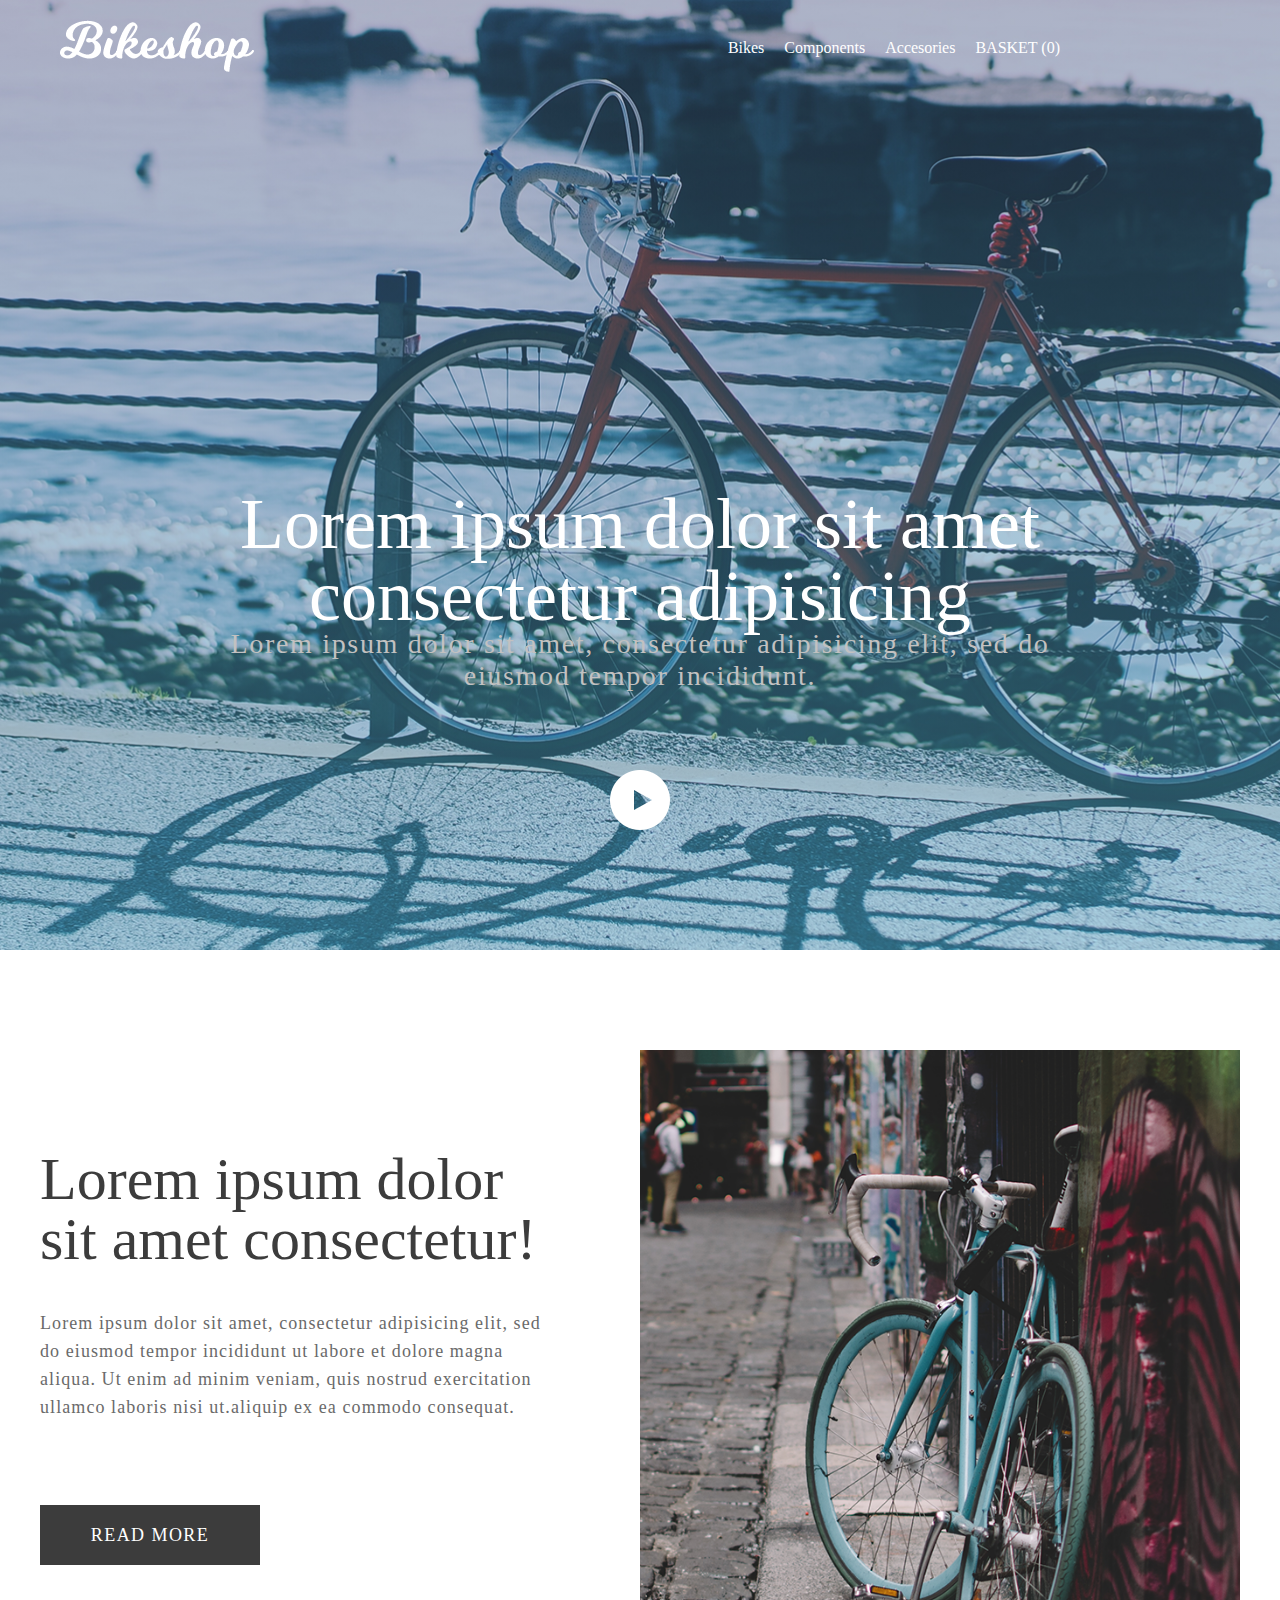
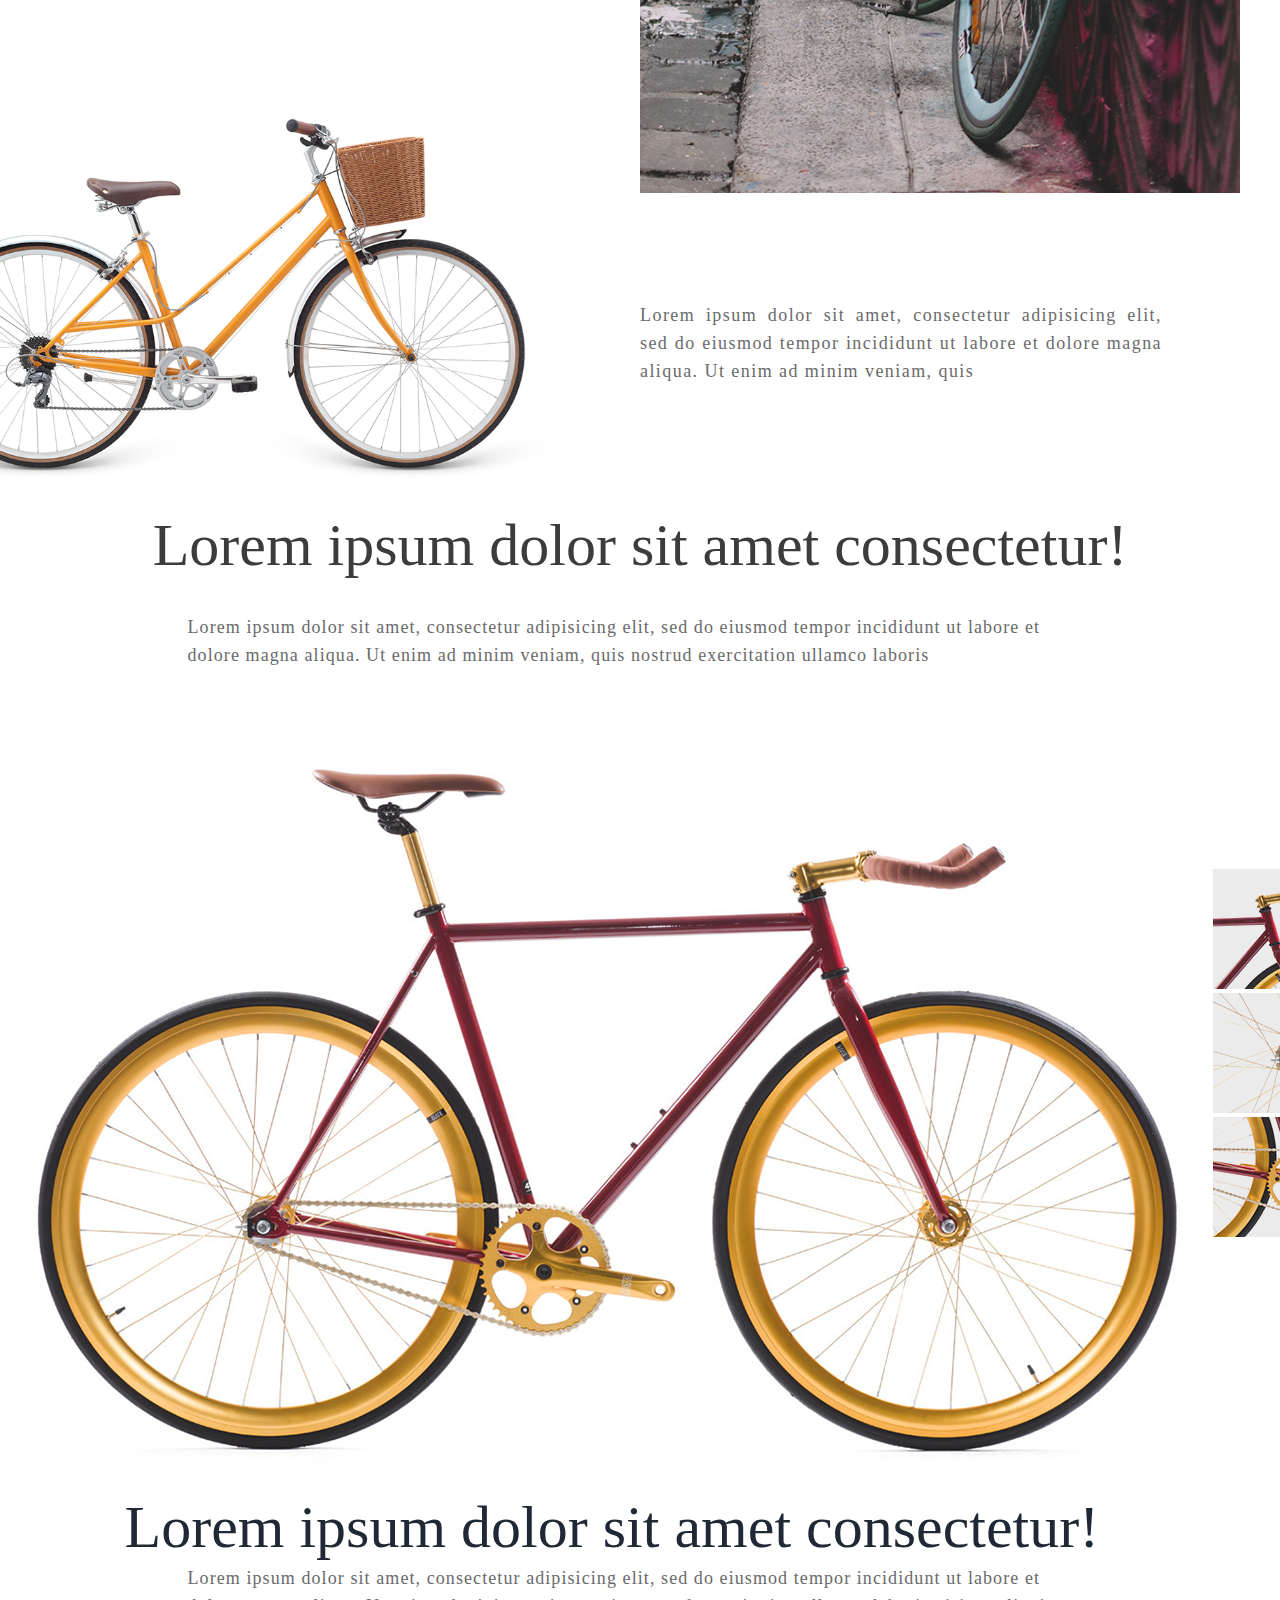
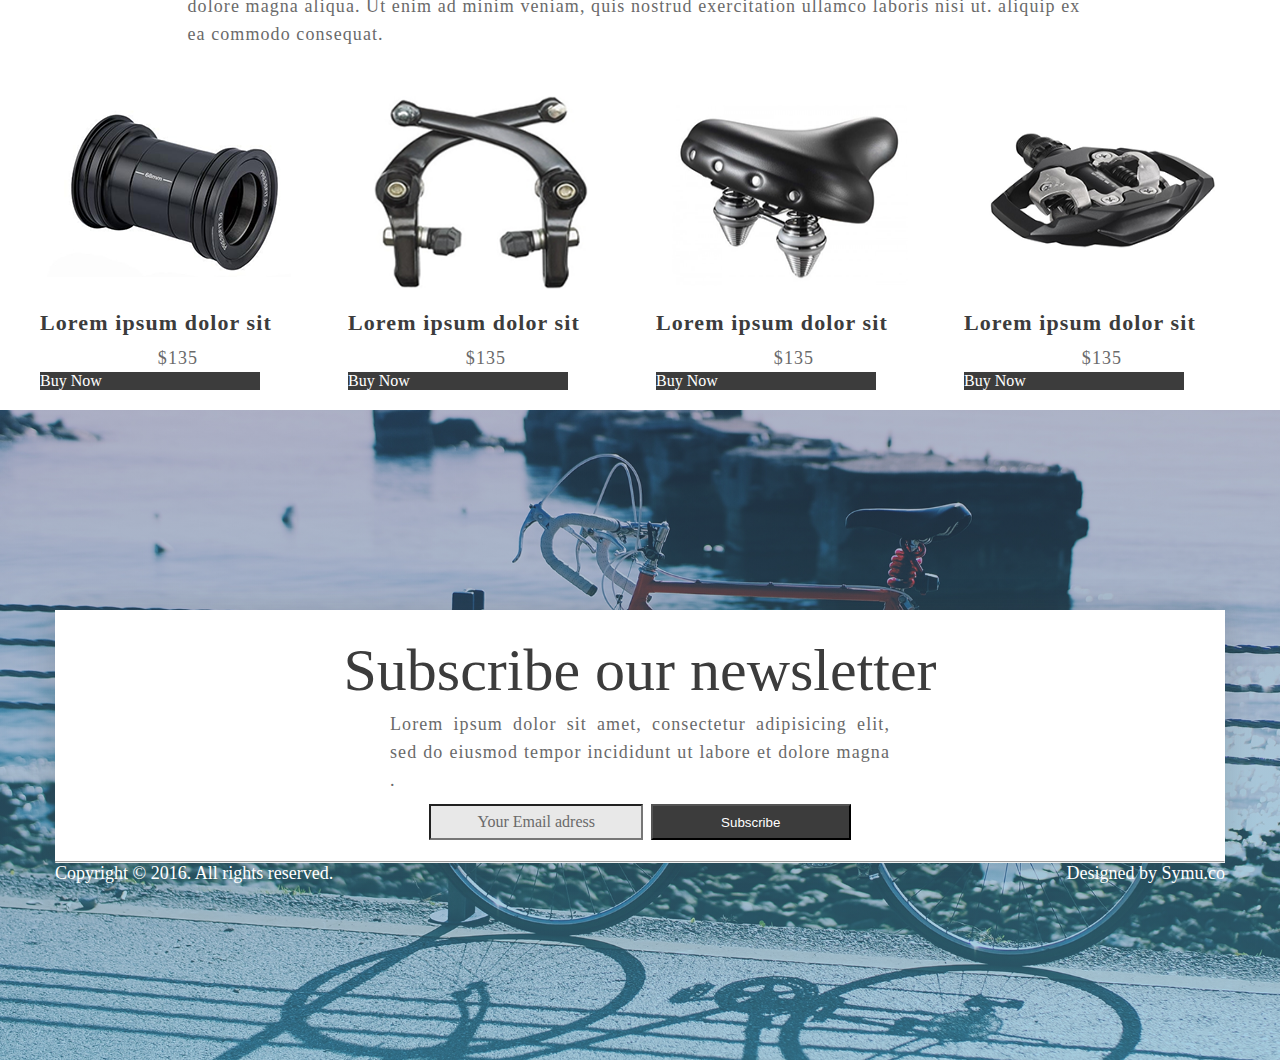
==== 2/index.html @ 5e21fc87 "2" ====
<!DOCTYPE html>
<html lang="en">
<head>
    <meta charset="UTF-8">
    <title>Document</title>
    <link rel="stylesheet" href="style.css">
</head>
<body>
    
    
    <header>
      <div class="container">
         <div class="menu-up">
          <div class="logo">
              <a href="#"><img src="img/bikeshop.png" alt="logo"></a>
              
          </div>
          
          <nav>
              <ul class="menu-items">
                  <li><a href="#">Bikes</a></li>
                   <li><a href="#">Components</a></li>
                   <li><a href="#">Accesories</a></li>
                  
					<li class="menu-icon">
						<a href="#" class="basket-icon">BASKET (0)</a>
					</li>
				</ul>
             
              
              
        </nav>
        </div>     
</div>

          
<div class="container">
         <div class="text-header">
            <h1>Lorem ipsum dolor sit amet 
consectetur adipisicing</h1>
       <p>Lorem ipsum dolor sit amet, consectetur adipisicing elit, sed do eiusmod tempor incididunt.
       </p>
    
 </div>
       </div>
                         
       <div class="button">
           <a href="#"><img src="img/play.png" alt="play"></a>
           
       </div>
    
    </header>
    
    <section class="bike">
       <div class="container">
           <div class="content-text">
           <div class="content-text1">
              <div class="text">
               <h1>Lorem ipsum dolor 
sit amet consectetur!</h1>
               
                <p>Lorem ipsum dolor sit amet, consectetur adipisicing elit, sed do eiusmod tempor incididunt ut labore et dolore magna aliqua. Ut enim ad minim veniam, quis nostrud exercitation ullamco laboris nisi ut.aliquip ex ea commodo consequat. 



</p>
             </div>
              
                <div class="buttonbike"><a href="#">Read More</a></div>
                <div class="bike1">
                <img src="img/bike.png" alt="bike1">
                </div>
           </div>
           
           <div class="content-text2">
              <div class="bike2">
                  <img src="img/bike1.png" alt="bike2">
              </div>
              <p>Lorem ipsum dolor sit amet, consectetur adipisicing elit, sed do eiusmod tempor incididunt ut labore et dolore magna aliqua. Ut enim ad minim veniam, quis </p>
               
               
               
               
               
               
           </div>
           
          
           
           
           </div>
           
           
           
       </div> 
        
        
        
        
        
        
    </section>
    
    
    <section class="bikecenter">   
    <div class="container">
    <h1>Lorem ipsum dolor sit amet consectetur!</h1>
    <p>Lorem ipsum dolor sit amet, consectetur adipisicing elit, sed do eiusmod tempor incididunt ut labore et dolore magna aliqua. Ut enim ad minim veniam, quis nostrud exercitation ullamco laboris </p>
    
    </div>
    <div class="bikephotoall">
    <div class="bikephoto">    
        
        <img src="img/bikephoto.png" alt="bike">
        
        
    </div>
    
    <div class="bikephotos">
        <img src="img/1.png" alt="">
           <img src="img/2.png" alt="">
              <img src="img/3.png" alt="">
        
        
    </div>
    
    </div>
    
    
    
    
    
    
    
    
    </section>  
    <section class="accesories">
                     <div class="container">

            <h1>Lorem ipsum dolor sit amet consectetur!</h1>
            <p>Lorem ipsum dolor sit amet, consectetur adipisicing elit, sed do eiusmod tempor incididunt ut labore et dolore magna aliqua. Ut enim ad minim veniam, quis nostrud exercitation ullamco laboris nisi ut.
aliquip ex ea commodo consequat. 

</p>
          
                  
 
              
                
                  
                      
        <div class="acces-all">
            
            
            <div class="col">
                <img src="img/11.png" alt="photo" class="photoacces">
               <h1>Lorem ipsum dolor sit</h1> 
               <p>$135</p>
               <div class="buttonacces"><a href="#">Buy Now</a></div>
                
                
            </div>
            <div class="col">
                <img src="img/12.png" alt="photo" class="photoacces">
               <h1>Lorem ipsum dolor sit</h1> 
               <p>$135</p>
               <div class="buttonacces"><a href="#">Buy Now</a></div>
                
                
            </div>
            <div class="col">
                <img src="img/13.png" alt="photo" class="photoacces">
               <h1>Lorem ipsum dolor sit</h1> 
               <p>$135</p>
               <div class="buttonacces"><a href="#">Buy Now</a></div>
                
                
            </div>
            <div class="col">
                <img src="img/14.png" alt="photo" class="photoacces">
               <h1>Lorem ipsum dolor sit</h1> 
               <p>$135</p>
               <div class="buttonacces"><a href="#">Buy Now</a></div>
                
                
            </div>
            
            
            
            
        </div>    
            
                    </div>
            </section>
    
       
       <footer>
       <div class="container">
           <div class="box1">
               
               <h1>Subscribe our newsletter</h1>
               <p>Lorem ipsum dolor sit amet, consectetur adipisicing elit, sed do eiusmod tempor incididunt ut labore et dolore magna .</p>
               
               <form class="myForm">
  
              <input type="email" name="email_address" id="email_address" value="Your Email adress">
             
               <button>Subscribe</button>
               </form>
               
               </div>
               <hr>
               
               <div class="bottom-text">
                   
                   <p>Copyright © 2016. All rights reserved.</p>
                   <p>Designed by Symu.co</p>
                   </div>
                   </div>
              
                           

           
       </footer>
       
</body>
</html>
---- 2/style.css ----
*{
    padding: 0;
    margin: 0;
    box-sizing: border-box;
}
a{
    text-decoration: none;
    color: #fff;
}

.logo{
   text-align: center;
    
    
}

.container{
    max-width: 1200px;
    margin: 0 auto;
   
}

header{
 
    background:linear-gradient(rgba(66, 91, 131, 0.4),rgba(82, 175, 210, 0.5) ),url(img/photo.png) no-repeat;
    background-size: cover;
    background-position: center;
    height: 950px;
    
}


.menu-up{
    padding: 20px;
    display: flex;
    justify-content: space-between;
    align-items: center;
}
.menu-items{
  
    display: flex;
    margin-right: 120px;
}
.menu-items li{
    list-style: none;
    margin-left: 20px;
}
.menu-items a{
    text-decoration: none;
    color: #fff;
}
.basket-icon{
    
    background-image: url(img/icon.png) no-repeat;
    color: red;
}
.menu-icon{
    margin-right: 40px;
}


.text-header {
    margin:  0 auto;
    max-width: 874px;
    max-height: 142px;
    padding: 392px 0 412px 0;
}
.text-header h1{
    text-align: center;
    height: 140px;
    
 

color: #ffffff;
font-family: "Old Standard TT";
font-size: 72px;
font-weight: 400;
line-height: 72px;

}



header p{
   text-align: center;
  
color: #c2c1c1;
font-family: Ubuntu;
font-size: 28px;
font-weight: 300;
line-height: 32px;
letter-spacing: 1.68px;
   
}
.button{
    text-align: center;
    margin-top: -130px;
}
.content-text{
display: grid;
    grid-template-columns: repeat(2, 1fr);
}
.text{
    padding: 199px 80px 0 0;
}
.text h1{
   
color: #3c3c3c;
font-family: "Old Standard TT";
font-size: 60px;
font-weight: 400;
line-height: 60px;
    margin-bottom: 40px;
}
.text p{
    
   
color: #6a6a6a;
font-family: Ubuntu;
font-size: 18px;
font-weight: 300;
line-height: 28px;

letter-spacing: 1.08px;
    margin-bottom: 84px;
}


.buttonbike{

max-width: 220px;
max-height: 60px;
background-color: #3c3c3c;
      

color: #ffffff;
font-family: Ubuntu;
font-size: 18px;
font-weight: 400;
line-height: 60px;
text-transform: uppercase;
text-align: center;
letter-spacing: 1.44px;
    margin-bottom: 120px;
    
    
}

.buttonbike:hover{
    background: red;
}
    




.bike1 img{
    width: 100%;
    max-width: 858px;
    max-height: 609px;
    position: relative;
    right: 40px
}

.bike2 img{
    margin-top: 100px;
    width: 100%;
    max-width: 686px;
    max-height: 850px;
    margin-bottom: 104px;
}
.content-text2 p{
    




text-align: justify;
width: 522px;
height: 131px;
color: #6a6a6a;
font-family: "Ubuntu - Light Italic";
font-size: 18px;
font-weight: 400;
line-height: 28px;

letter-spacing: 1.44px;
    
    
    }
.bikephotoall{
    display: flex;
    justify-content: space-between;
}


.bikephoto{
    max-width:  1213px;
max-height: 808px;
    margin: 0 auto;
    width: 100%;
}
.bikephotos{
    width: 100%;
   display: block;
    margin-top: 180px;
}

.bikecenter h1{
    color: #3c3c3c;
font-family: "Old Standard TT";
font-size: 60px;
font-weight: 400;
line-height: 60px;
   text-align: center;
    margin-bottom: 38px;
}

.bikecenter p{
    max-width:905px;
max-height:74px;
    color: #6a6a6a;
font-family: Ubuntu;
font-size: 18px;
font-weight: 300;
line-height: 28px;
letter-spacing: 1.08px;
margin: 0 auto;
    margin-bottom: 20px;
}
.accesories h1{
    margin: 0 auto;
    max-width: 1031px;
max-height: 57px;
    color: #1f2835;
font-family: "Old Standard TT";
font-size: 60px;
font-weight: 400;
line-height: 60px;
    margin-bottom: 10px;
}


.accesories p{
    max-width: 905px;
max-height: 74px;
color: #6a6a6a;
font-family: Ubuntu;
font-size: 18px;
font-weight: 300;
line-height: 28px;
margin: 0 auto;
letter-spacing: 1.08px;
    
}

.photoacces{
    width: 100%;
    max-height: 230px;
    max-width: 270px;
}

.acces-all{
    display: flex;
   justify-content: space-between;
    padding: 20px 0;
    margin-top: 20px;
    
}
.col{
    flex-basis: 23%;

    
    
}
.acces img{
    width: 100%;
    max-width: 270px;
max-height: 230px;
}
.col h1{
   
color: #3c3c3c;
font-family: "Old Standard TT";
font-size: 22px;
font-weight: 700;
line-height: 22px;
    

letter-spacing: 1.1px;
}
.col p{
text-align: center;
}

.buttonacces{
  max-width: 220px;
max-height: 60px;
background-color: #3c3c3c;
}
footer{
     background:linear-gradient(rgba(66, 91, 131, 0.4),rgba(82, 175, 210, 0.5) ),url(img/photo.png) no-repeat;
    background-size: cover;
    background-position: center;
    height: 650px;
 
   display: flex;
    justify-content: center;
    align-content: center;
    
   
}
    .box1{
  
       margin-top: 200px; 
     width: 1170px;
     height: 251px;
box-shadow: 0 0 30px rgba(60, 60, 60, 0.2);
background-color: #ffffff;
}

.box1 h1{
    padding-top: 30px;
    text-align: center;
    color: #3c3c3c;
font-family: "Old Standard TT";
font-size: 60px;
font-weight: 400;
line-height: 60px;
}

.box1 p{
    max-width: 500px;

color: #6a6a6a;
font-family: Ubuntu;
font-size: 18px;
font-weight: 300;
line-height: 28px;
margin: 10px auto;
text-align: justify;
letter-spacing: 1.08px;
}

.myForm{
    text-align: center;
    font-size: 18px;
    align-items: center;
}
 .myForm > input{
    background: #e8e8e8;
     padding: 5px;
     color: #fff;
     color: #6a6a6a;
font-family: Ubuntu;
font-size: 16px;
font-weight: 300;
line-height: 22px;
     text-align: center;
    margin-right: 3px;
}
.myForm >button{
    background-color: #3c3c3c;
    width: 200px;
height: 36px;
    color: #fff;
}

.bottom-text {
    display: flex;
    justify-content: space-between;
    align-content: flex-end;
    color: #fff;
    font-size: 18px;
    
    
    }
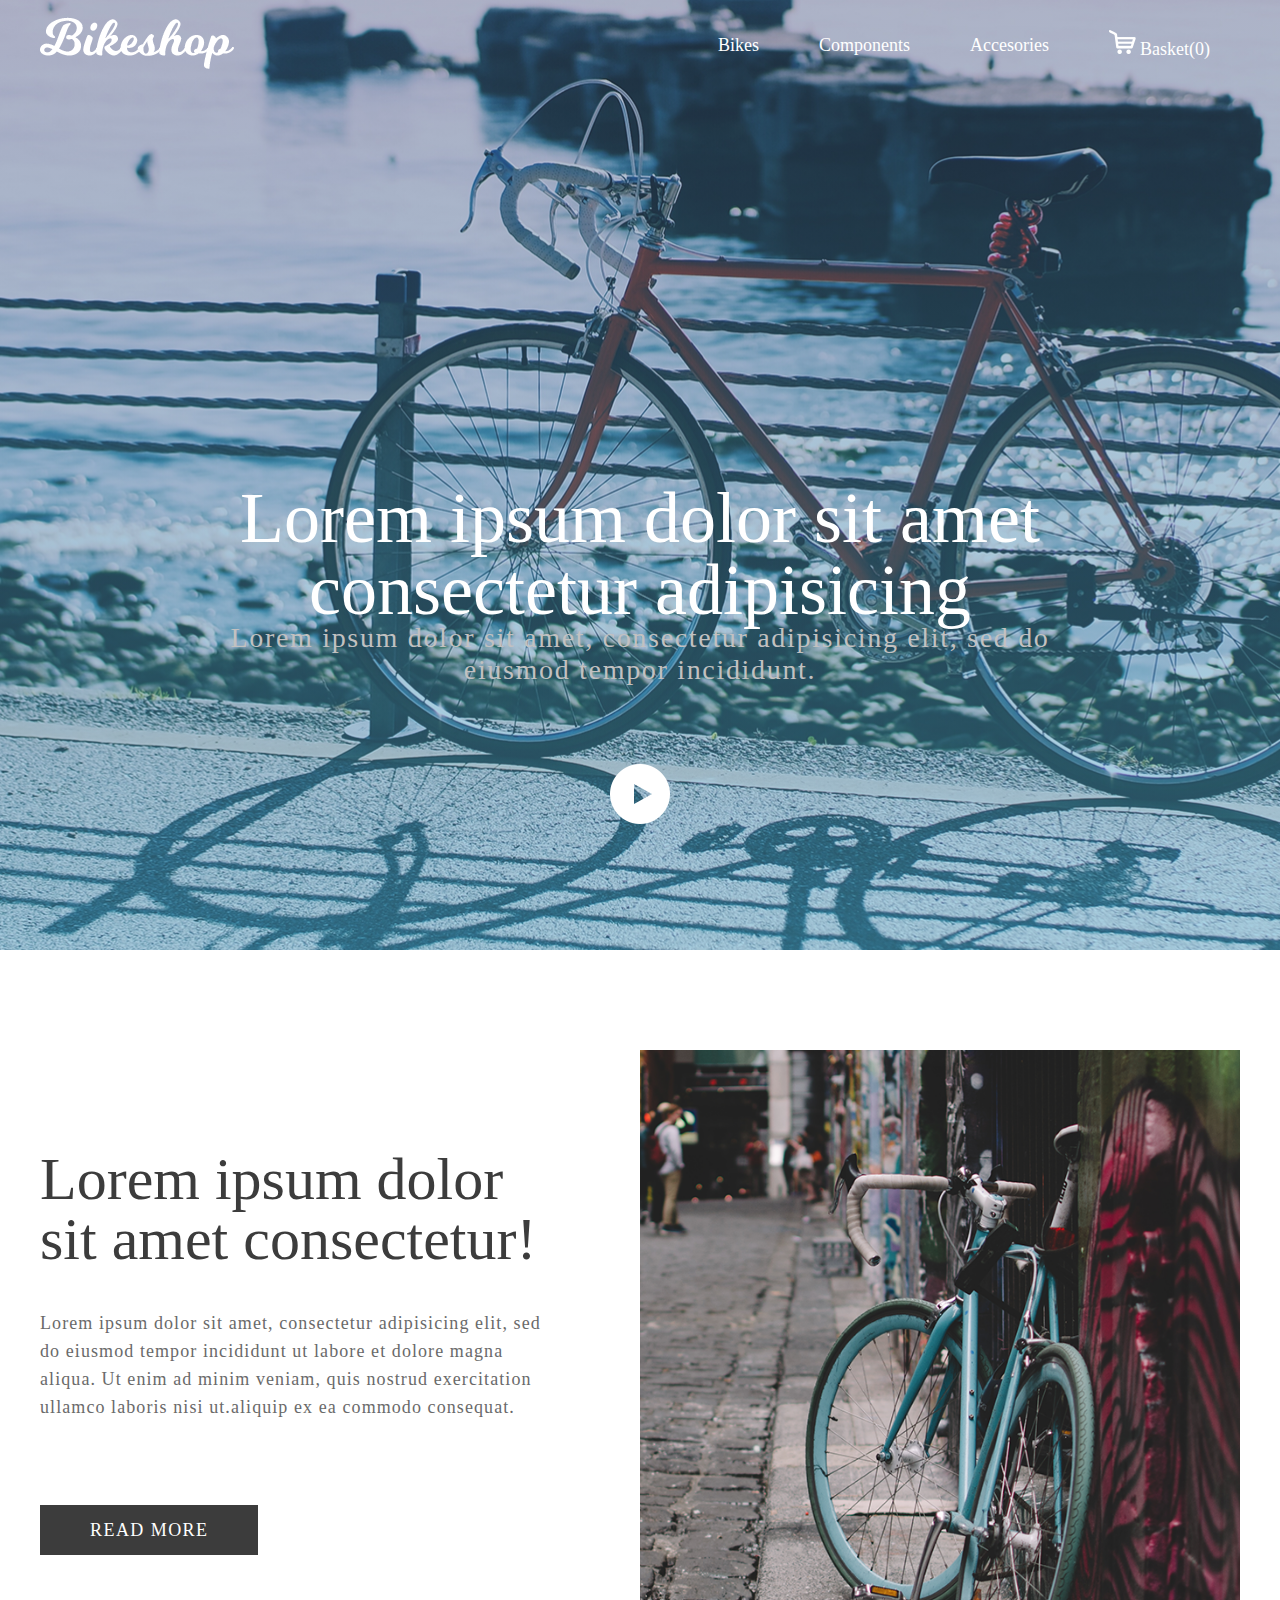
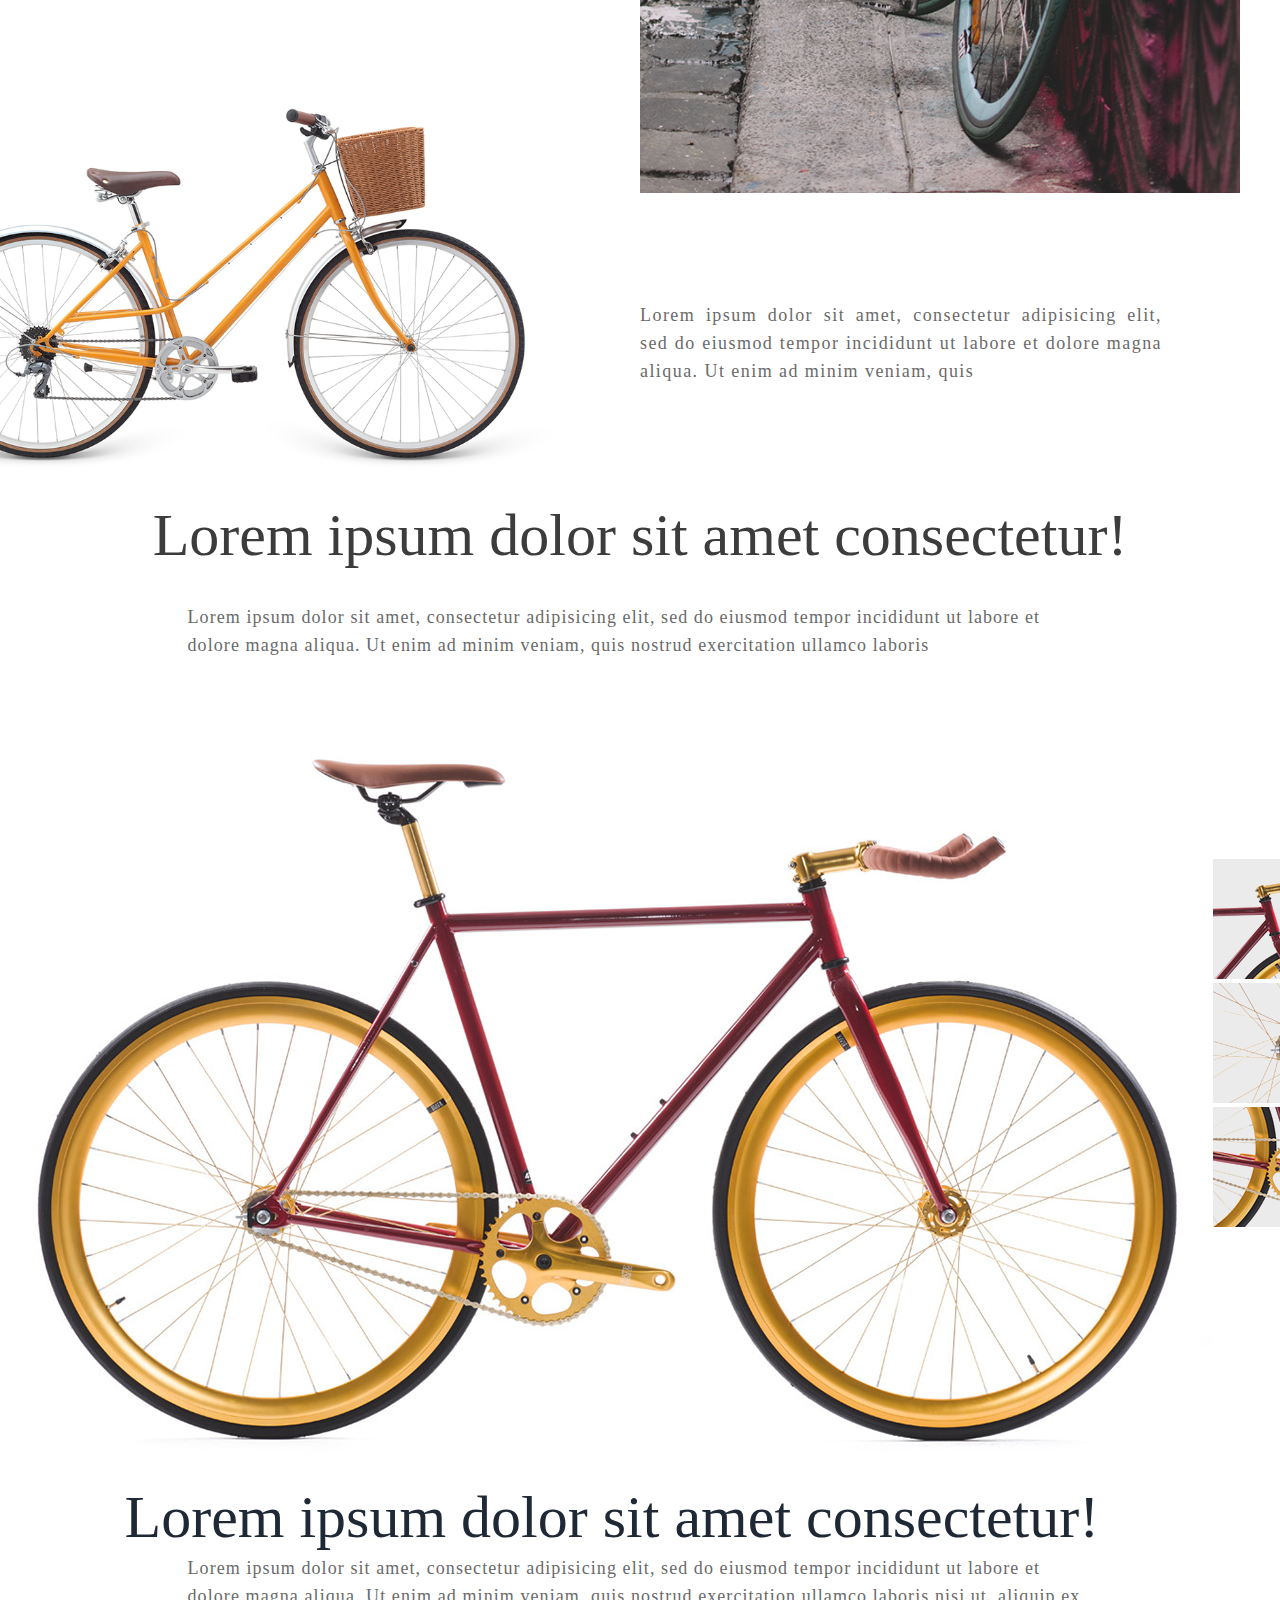
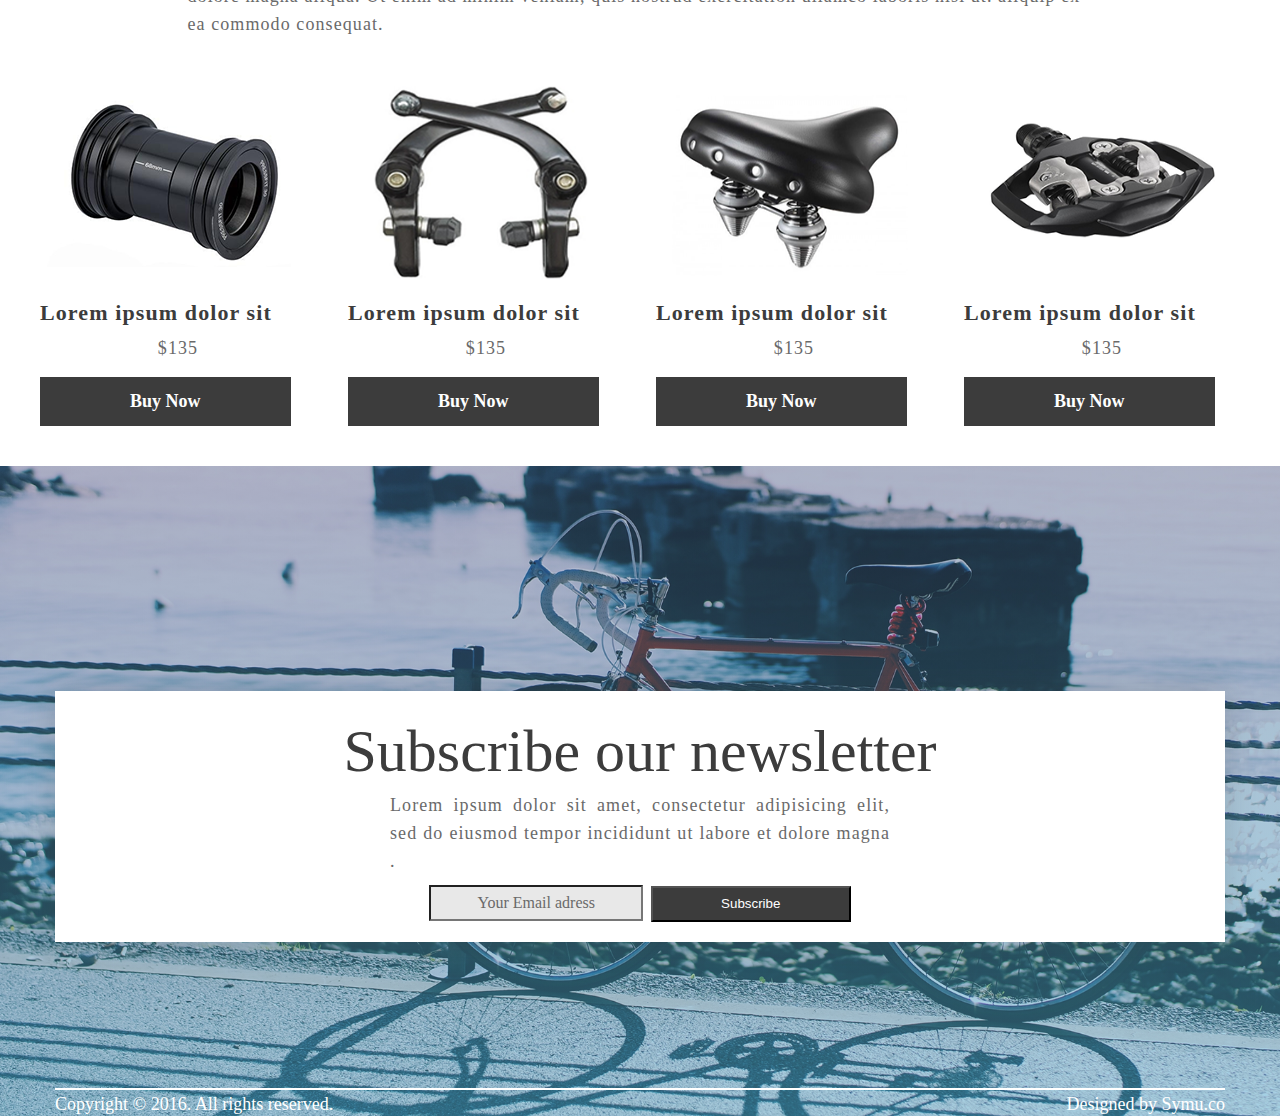
==== commit 85c83367: "poprawka" ====
--- a/2/index.html
+++ b/2/index.html
@@ -10,7 +10,7 @@
     
     <header>
       <div class="container">
-         <div class="menu-up">
+        
           <div class="logo">
               <a href="#"><img src="img/bikeshop.png" alt="logo"></a>
               
@@ -21,17 +21,18 @@
                   <li><a href="#">Bikes</a></li>
                    <li><a href="#">Components</a></li>
                    <li><a href="#">Accesories</a></li>
-                  
-					<li class="menu-icon">
-						<a href="#" class="basket-icon">BASKET (0)</a>
+                  <li class="menu-icon">
+						<img src="img/icon.png" alt="" class="basket-icon">
+						<a href="#">Basket(0)</a>
+				
 					</li>
-				</ul>
+					</ul>
              
               
               
         </nav>
         </div>     
-</div>
+
 
           
 <div class="container">
@@ -156,7 +157,7 @@
                 <img src="img/11.png" alt="photo" class="photoacces">
                <h1>Lorem ipsum dolor sit</h1> 
                <p>$135</p>
-               <div class="buttonacces"><a href="#">Buy Now</a></div>
+              <a href="#" class="btn btn-primary">Buy Now</a>
                 
                 
             </div>
@@ -164,7 +165,7 @@
                 <img src="img/12.png" alt="photo" class="photoacces">
                <h1>Lorem ipsum dolor sit</h1> 
                <p>$135</p>
-               <div class="buttonacces"><a href="#">Buy Now</a></div>
+               <a href="#" class="btn btn-primary">Buy Now</a>
                 
                 
             </div>
@@ -172,7 +173,7 @@
                 <img src="img/13.png" alt="photo" class="photoacces">
                <h1>Lorem ipsum dolor sit</h1> 
                <p>$135</p>
-               <div class="buttonacces"><a href="#">Buy Now</a></div>
+               <a href="#" class="btn btn-primary">Buy Now</a>
                 
                 
             </div>
@@ -180,7 +181,7 @@
                 <img src="img/14.png" alt="photo" class="photoacces">
                <h1>Lorem ipsum dolor sit</h1> 
                <p>$135</p>
-               <div class="buttonacces"><a href="#">Buy Now</a></div>
+               <a href="#" class="btn btn-primary">Buy Now</a>
                 
                 
             </div>
@@ -209,6 +210,7 @@
                </form>
                
                </div>
+               
                <hr>
                
                <div class="bottom-text">
--- a/2/style.css
+++ b/2/style.css
@@ -5,7 +5,8 @@
 }
 a{
     text-decoration: none;
-    color: #fff;
+    color: inherit;
+    
 }
 
 .logo{
@@ -30,33 +31,61 @@
 }
 
 
-.menu-up{
-    padding: 20px;
+header>.container{
+    
     display: flex;
     justify-content: space-between;
     align-items: center;
 }
 .menu-items{
-  
+    padding: 10px;
+  width: 100%;
     display: flex;
-    margin-right: 120px;
+    justify-content: space-between;
+    align-items: center;
 }
 .menu-items li{
     list-style: none;
     margin-left: 20px;
+    
+    padding: 20px;
 }
 .menu-items a{
     text-decoration: none;
     color: #fff;
-}
+    font-size: 18px;
+}
+
+.menu-icon a {
+display:inline;
+   
+width: 500px;
+ height: 61px;  
+    
+}
+ 
+
+nav:hover{
+    color: red;
+}
+    
+    
+    
+    
+}
+
+
 .basket-icon{
-    
-    background-image: url(img/icon.png) no-repeat;
-    color: red;
-}
-.menu-icon{
-    margin-right: 40px;
-}
+   
+   margin-left: 170px;
+    margin-right: 10px;
+    vertical-align: middle;
+    
+    
+    
+    
+}
+
 
 
 .text-header {
@@ -127,28 +156,28 @@
 
 
 .buttonbike{
-
-max-width: 220px;
-max-height: 60px;
+display: inline-block;
+padding: 5px 50px;
 background-color: #3c3c3c;
       
 
-color: #ffffff;
-font-family: Ubuntu;
-font-size: 18px;
-font-weight: 400;
-line-height: 60px;
+color: #fff;
+font-family: Ubuntu;
+font-size: 18px;
+font-weight: 400;
+line-height: 40px;
 text-transform: uppercase;
 text-align: center;
 letter-spacing: 1.44px;
     margin-bottom: 120px;
     
-    
-}
-
+}
 .buttonbike:hover{
-    background: red;
-}
+    background:#e8e8e8;
+    color: #000;
+}
+
+
     
 
 
@@ -291,18 +320,37 @@
 }
 .col p{
 text-align: center;
-}
-
-.buttonacces{
-  max-width: 220px;
-max-height: 60px;
-background-color: #3c3c3c;
-}
+    margin: 0 0 15px 0 ;
+}
+
+
+  .btn {
+	display: inline-block;
+	padding: 14px 90px;
+	color: #0149a1;
+	background: #fff;
+	font-size: 18px;
+	line-height: 1.2em;
+	font-weight: 700;
+	
+}
+
+.btn-primary {
+	background-color: #3c3c3c;
+    color: #fff; }
+.btn-primary:hover{
+    background-color: #e8e8e8;
+    color: #000;
+}
+
+
 footer{
      background:linear-gradient(rgba(66, 91, 131, 0.4),rgba(82, 175, 210, 0.5) ),url(img/photo.png) no-repeat;
     background-size: cover;
     background-position: center;
     height: 650px;
+    padding: 25px;
+    margin-top:20px;
  
    display: flex;
     justify-content: center;
@@ -369,9 +417,15 @@
 .bottom-text {
     display: flex;
     justify-content: space-between;
-    align-content: flex-end;
+    margin: 150px 0 0 0;
     color: #fff;
     font-size: 18px;
     
     
-    }+    }
+
+hr{
+    position: relative;
+    top: 146px;
+    border: 1px solid #fff;
+}